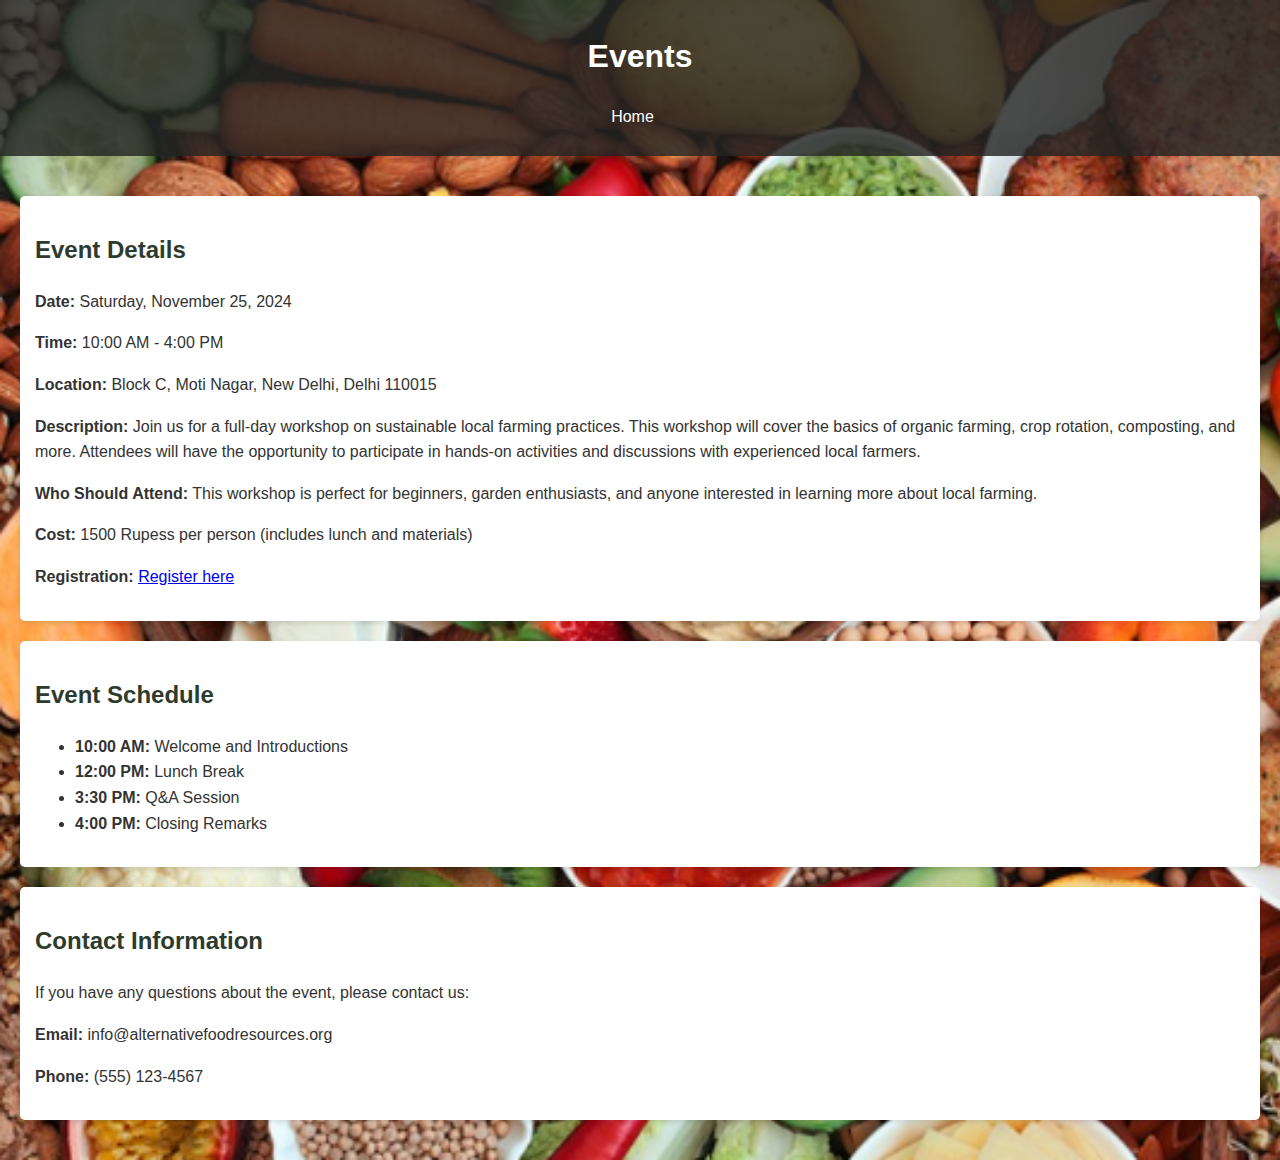
==== event.html @ 50559efc "Add files via upload" ====
<!DOCTYPE html>
<html lang="en">
<head>
    <meta charset="UTF-8">
    <meta name="viewport" content="width=device-width, initial-scale=1.0">
    <title>Upcoming Event</title>
    <link rel="stylesheet" href="event.css">
</head>
<body>
    <header>
        <h1>Events</h1>
        <nav>
            <ul>
                <li><a href="index.html">Home</a></li>
            </ul>
        </nav>
    </header>

    <main>
        <section class="event-details">
            <h2>Event Details</h2>
            <p><strong>Date:</strong> Saturday, November 25, 2024</p>
            <p><strong>Time:</strong> 10:00 AM - 4:00 PM</p>
            <p><strong>Location:</strong> Block C, Moti Nagar, New Delhi, Delhi 110015</p>
            <p><strong>Description:</strong> Join us for a full-day workshop on sustainable local farming practices. This workshop will cover the basics of organic farming, crop rotation, composting, and more. Attendees will have the opportunity to participate in hands-on activities and discussions with experienced local farmers.</p>
            <p><strong>Who Should Attend:</strong> This workshop is perfect for beginners, garden enthusiasts, and anyone interested in learning more about local farming.</p>
            <p><strong>Cost:</strong> 1500 Rupess per person (includes lunch and materials)</p>
            <p><strong>Registration:</strong> <a href="registration.html">Register here</a></p>
        </section>

        <section class="event-schedule">
            <h2>Event Schedule</h2>
            <ul>
                <li><strong>10:00 AM:</strong> Welcome and Introductions</li>
                <li><strong>12:00 PM:</strong> Lunch Break</li>
                <li><strong>3:30 PM:</strong> Q&A Session</li>
                <li><strong>4:00 PM:</strong> Closing Remarks</li>
            </ul>
        </section>

        <section class="contact-info">
            <h2>Contact Information</h2>
            <p>If you have any questions about the event, please contact us:</p>
            <p><strong>Email:</strong> info@alternativefoodresources.org</p>
            <p><strong>Phone:</strong> (555) 123-4567</p>
        </section>
    </main>

    <footer>
    </footer>
</body>
</html>
---- event.css ----
body {
    font-family: Arial, sans-serif;
    line-height: 1.6;
    margin: 0;
    padding: 0;
    background: url(a\ f\ r.png);
    background-size: cover;
    color: #333;
}

header {
    background: #232423d2;
    color: white;
    padding: 10px 20px;
    text-align: center;
}

nav ul {
    list-style: none;
    padding: 0;
}

nav ul li {
    display: inline;
    margin-right: 15px;
}

nav a {
    color: white;
    text-decoration: none;
}

nav a:hover {
    text-decoration: underline;
}

main {
    padding: 20px;
}

.event-details,
.event-schedule,
.contact-info {
    background: white;
    margin: 20px 0;
    padding: 15px;
    border-radius: 5px;
    box-shadow: 0 2px 5px rgba(0, 0, 0, 0.1);
}

h2 {
    color: #2d3b2d;
}
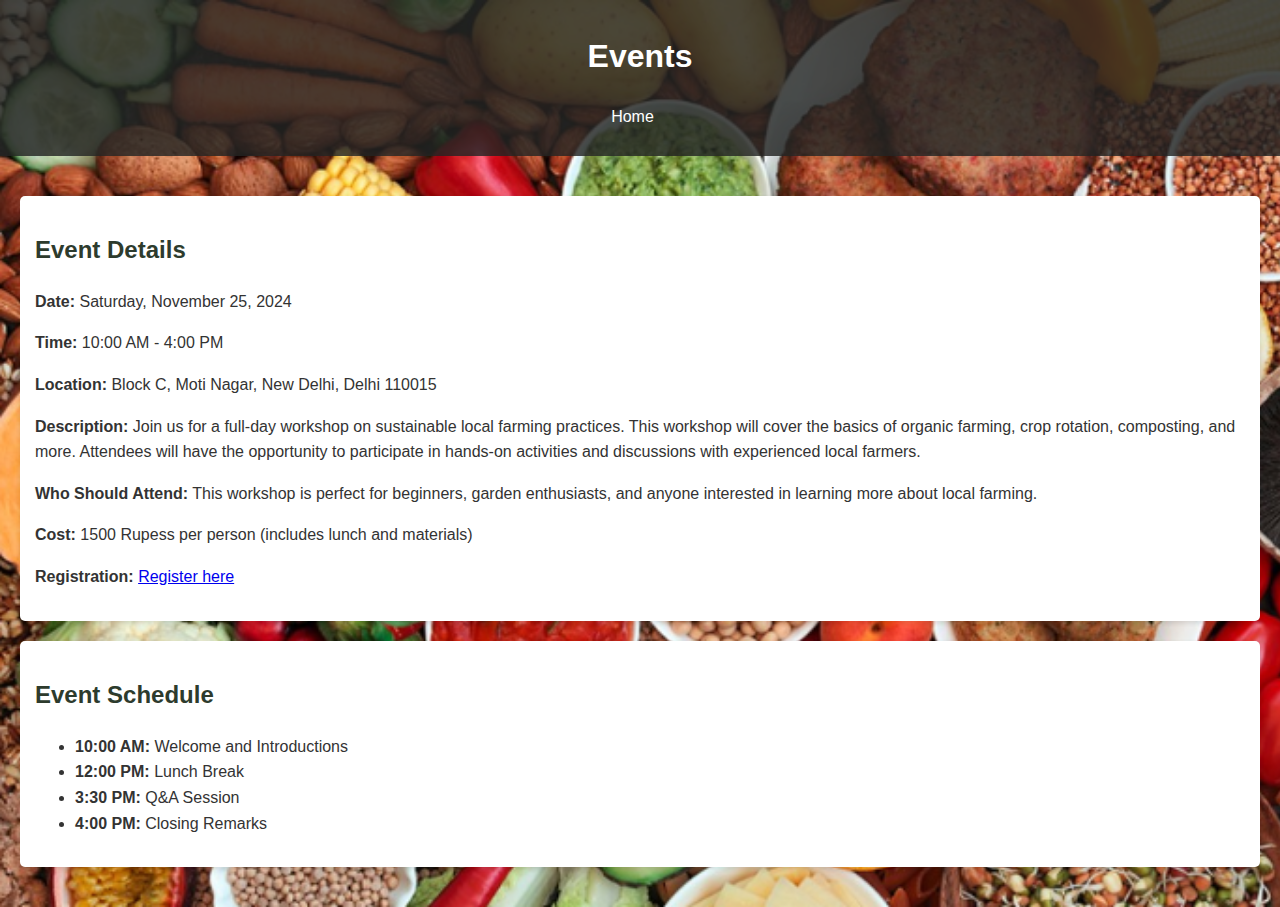
==== commit 91d3130b: "Update event.html" ====
--- a/event.html
+++ b/event.html
@@ -37,13 +37,6 @@
                 <li><strong>4:00 PM:</strong> Closing Remarks</li>
             </ul>
         </section>
-
-        <section class="contact-info">
-            <h2>Contact Information</h2>
-            <p>If you have any questions about the event, please contact us:</p>
-            <p><strong>Email:</strong> info@alternativefoodresources.org</p>
-            <p><strong>Phone:</strong> (555) 123-4567</p>
-        </section>
     </main>
 
     <footer>
